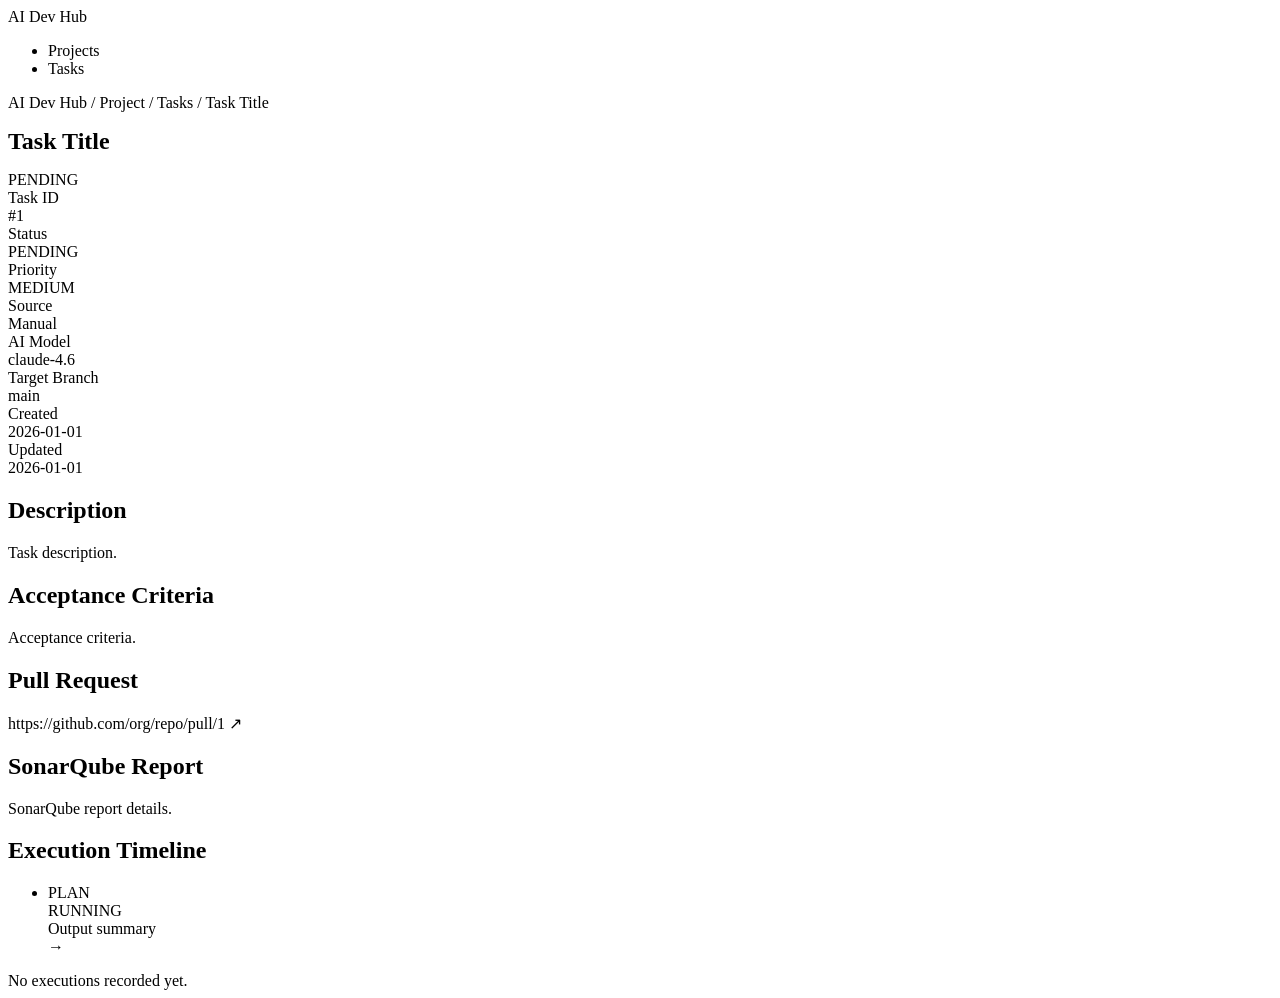
==== src/main/resources/templates/task-detail.html @ 9b4ba98f "Initial commit: AI Dev Hub MVP - SpringBoot + Python orchestrator + MCP integration Co-Authored-By: " ====
<!DOCTYPE html>
<html lang="en" xmlns:th="http://www.thymeleaf.org">
<head>
    <meta charset="UTF-8">
    <meta name="viewport" content="width=device-width, initial-scale=1.0">
    <title th:text="${task.title} + ' — AI Dev Hub'">Task Detail — AI Dev Hub</title>
    <link rel="stylesheet" th:href="@{/css/style.css}">
</head>
<body>
    <nav class="navbar">
        <div class="navbar-inner">
            <a th:href="@{/}" class="navbar-logo">AI Dev Hub</a>
            <ul class="navbar-nav">
                <li><a th:href="@{/}">Projects</a></li>
                <li><a th:href="@{/tasks}">Tasks</a></li>
            </ul>
        </div>
    </nav>

    <main class="main">
        <div class="container">
            <!-- Breadcrumb -->
            <div class="breadcrumb">
                <a th:href="@{/}">AI Dev Hub</a>
                <span class="sep">/</span>
                <th:block th:if="${project != null}">
                    <a th:href="@{/tasks(projectId=${project.id})}" th:text="${project.name}">Project</a>
                    <span class="sep">/</span>
                </th:block>
                <a th:href="@{/tasks(projectId=${task.projectId})}">Tasks</a>
                <span class="sep">/</span>
                <span class="current" th:text="${task.title}">Task Title</span>
            </div>

            <!-- Task Info -->
            <div class="card">
                <div class="flex-between mb-16">
                    <h1 style="font-size:1.5rem;font-weight:700;" th:text="${task.title}">Task Title</h1>
                    <span class="badge" th:classappend="'status-' + ${#strings.toLowerCase(task.status)}" th:text="${task.status}">PENDING</span>
                </div>

                <div class="detail-grid">
                    <div class="detail-item">
                        <span class="detail-label">Task ID</span>
                        <div class="detail-value" th:text="'#' + ${task.id}">#1</div>
                    </div>
                    <div class="detail-item">
                        <span class="detail-label">Status</span>
                        <div class="detail-value">
                            <span class="badge" th:classappend="'status-' + ${#strings.toLowerCase(task.status)}" th:text="${task.status}">PENDING</span>
                        </div>
                    </div>
                    <div class="detail-item">
                        <span class="detail-label">Priority</span>
                        <div class="detail-value">
                            <span class="badge" th:classappend="'badge-priority-' + ${#strings.toLowerCase(task.priority)}" th:text="${task.priority}">MEDIUM</span>
                        </div>
                    </div>
                    <div class="detail-item">
                        <span class="detail-label">Source</span>
                        <div class="detail-value" th:text="${task.source}">Manual</div>
                    </div>
                    <div class="detail-item">
                        <span class="detail-label">AI Model</span>
                        <div class="detail-value" th:text="${task.aiModel}">claude-4.6</div>
                    </div>
                    <div class="detail-item">
                        <span class="detail-label">Target Branch</span>
                        <div class="detail-value" th:text="${task.targetBranch}">main</div>
                    </div>
                    <div class="detail-item">
                        <span class="detail-label">Created</span>
                        <div class="detail-value" th:text="${#temporals.format(task.createdAt, 'yyyy-MM-dd HH:mm:ss')}">2026-01-01</div>
                    </div>
                    <div class="detail-item">
                        <span class="detail-label">Updated</span>
                        <div class="detail-value" th:text="${#temporals.format(task.updatedAt, 'yyyy-MM-dd HH:mm:ss')}">2026-01-01</div>
                    </div>
                </div>

                <!-- Description -->
                <div th:if="${task.description != null and !task.description.isEmpty()}">
                    <h2 class="card-header">Description</h2>
                    <div class="description-block" th:text="${task.description}">Task description.</div>
                </div>

                <!-- Acceptance Criteria -->
                <div th:if="${task.acceptance != null and !task.acceptance.isEmpty()}">
                    <h2 class="card-header" style="margin-top:20px;">Acceptance Criteria</h2>
                    <div class="description-block" th:text="${task.acceptance}">Acceptance criteria.</div>
                </div>
            </div>

            <!-- Pull Request Section -->
            <div class="card" th:if="${prUrl != null}">
                <h2 class="card-header">Pull Request</h2>
                <a th:href="${prUrl}" target="_blank" rel="noopener" class="pr-link">
                    <span th:text="${prUrl}">https://github.com/org/repo/pull/1</span>
                    <span>&#8599;</span>
                </a>
            </div>

            <!-- SonarQube Report Section -->
            <div class="card" th:if="${sonarReport != null}">
                <h2 class="card-header">SonarQube Report</h2>
                <div class="description-block" th:text="${sonarReport}">SonarQube report details.</div>
            </div>

            <!-- Execution Timeline -->
            <div class="card">
                <h2 class="card-header">Execution Timeline</h2>
                <ul class="timeline" th:if="${executions != null and !executions.isEmpty()}">
                    <li class="timeline-item" th:each="exec : ${executions}">
                        <span class="timeline-stage" th:text="${exec.stage}">PLAN</span>
                        <div class="timeline-body">
                            <span class="badge" th:classappend="'status-' + ${#strings.toLowerCase(exec.status)}" th:text="${exec.status}">RUNNING</span>
                            <div class="timeline-output" th:if="${exec.output != null and !exec.output.isEmpty()}" th:text="${exec.output}">Output summary</div>
                        </div>
                        <div class="timeline-meta">
                            <div th:if="${exec.startedAt != null}">
                                <span th:text="${#temporals.format(exec.startedAt, 'MM-dd HH:mm')}"></span>
                            </div>
                            <div th:if="${exec.finishedAt != null}">
                                &rarr; <span th:text="${#temporals.format(exec.finishedAt, 'MM-dd HH:mm')}"></span>
                            </div>
                        </div>
                    </li>
                </ul>
                <div class="timeline-empty" th:if="${executions == null or executions.isEmpty()}">
                    No executions recorded yet.
                </div>
            </div>
        </div>
    </main>
</body>
</html>
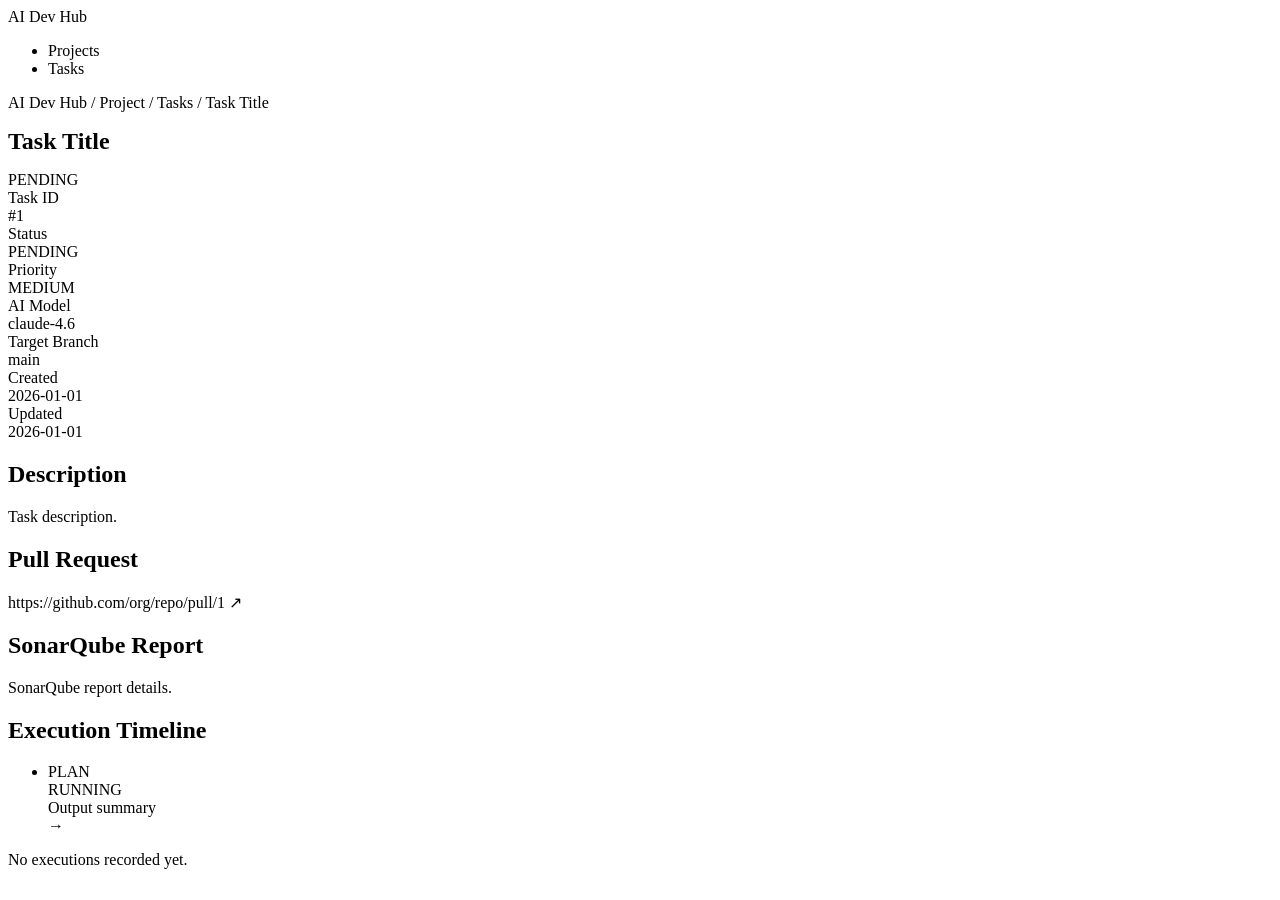
==== commit de6018b1: "Initial commit: AI Dev Hub - AI-driven development orchestration platform" ====
--- a/src/main/resources/templates/task-detail.html
+++ b/src/main/resources/templates/task-detail.html
@@ -57,8 +57,6 @@
                         </div>
                     </div>
                     <div class="detail-item">
-                        <span class="detail-label">Source</span>
-                        <div class="detail-value" th:text="${task.source}">Manual</div>
                     </div>
                     <div class="detail-item">
                         <span class="detail-label">AI Model</span>
@@ -66,7 +64,7 @@
                     </div>
                     <div class="detail-item">
                         <span class="detail-label">Target Branch</span>
-                        <div class="detail-value" th:text="${task.targetBranch}">main</div>
+                        <div class="detail-value" th:text="${task.branchName}">main</div>
                     </div>
                     <div class="detail-item">
                         <span class="detail-label">Created</span>
@@ -84,11 +82,7 @@
                     <div class="description-block" th:text="${task.description}">Task description.</div>
                 </div>
 
-                <!-- Acceptance Criteria -->
-                <div th:if="${task.acceptance != null and !task.acceptance.isEmpty()}">
-                    <h2 class="card-header" style="margin-top:20px;">Acceptance Criteria</h2>
-                    <div class="description-block" th:text="${task.acceptance}">Acceptance criteria.</div>
-                </div>
+                
             </div>
 
             <!-- Pull Request Section -->
@@ -111,17 +105,17 @@
                 <h2 class="card-header">Execution Timeline</h2>
                 <ul class="timeline" th:if="${executions != null and !executions.isEmpty()}">
                     <li class="timeline-item" th:each="exec : ${executions}">
-                        <span class="timeline-stage" th:text="${exec.stage}">PLAN</span>
+                        <span class="timeline-stage" th:text="${exec.stageType}">PLAN</span>
                         <div class="timeline-body">
-                            <span class="badge" th:classappend="'status-' + ${#strings.toLowerCase(exec.status)}" th:text="${exec.status}">RUNNING</span>
+                            <span class="badge" th:classappend="'status-' + ${#strings.toLowerCase(exec.status.name())}" th:text="${exec.status.name()}">RUNNING</span>
                             <div class="timeline-output" th:if="${exec.output != null and !exec.output.isEmpty()}" th:text="${exec.output}">Output summary</div>
                         </div>
                         <div class="timeline-meta">
-                            <div th:if="${exec.startedAt != null}">
-                                <span th:text="${#temporals.format(exec.startedAt, 'MM-dd HH:mm')}"></span>
+                            <div th:if="${exec.startTime != null}">
+                                <span th:text="${#temporals.format(exec.startTime, 'MM-dd HH:mm')}"></span>
                             </div>
-                            <div th:if="${exec.finishedAt != null}">
-                                &rarr; <span th:text="${#temporals.format(exec.finishedAt, 'MM-dd HH:mm')}"></span>
+                            <div th:if="${exec.endTime != null}">
+                                &rarr; <span th:text="${#temporals.format(exec.endTime, 'MM-dd HH:mm')}"></span>
                             </div>
                         </div>
                     </li>
